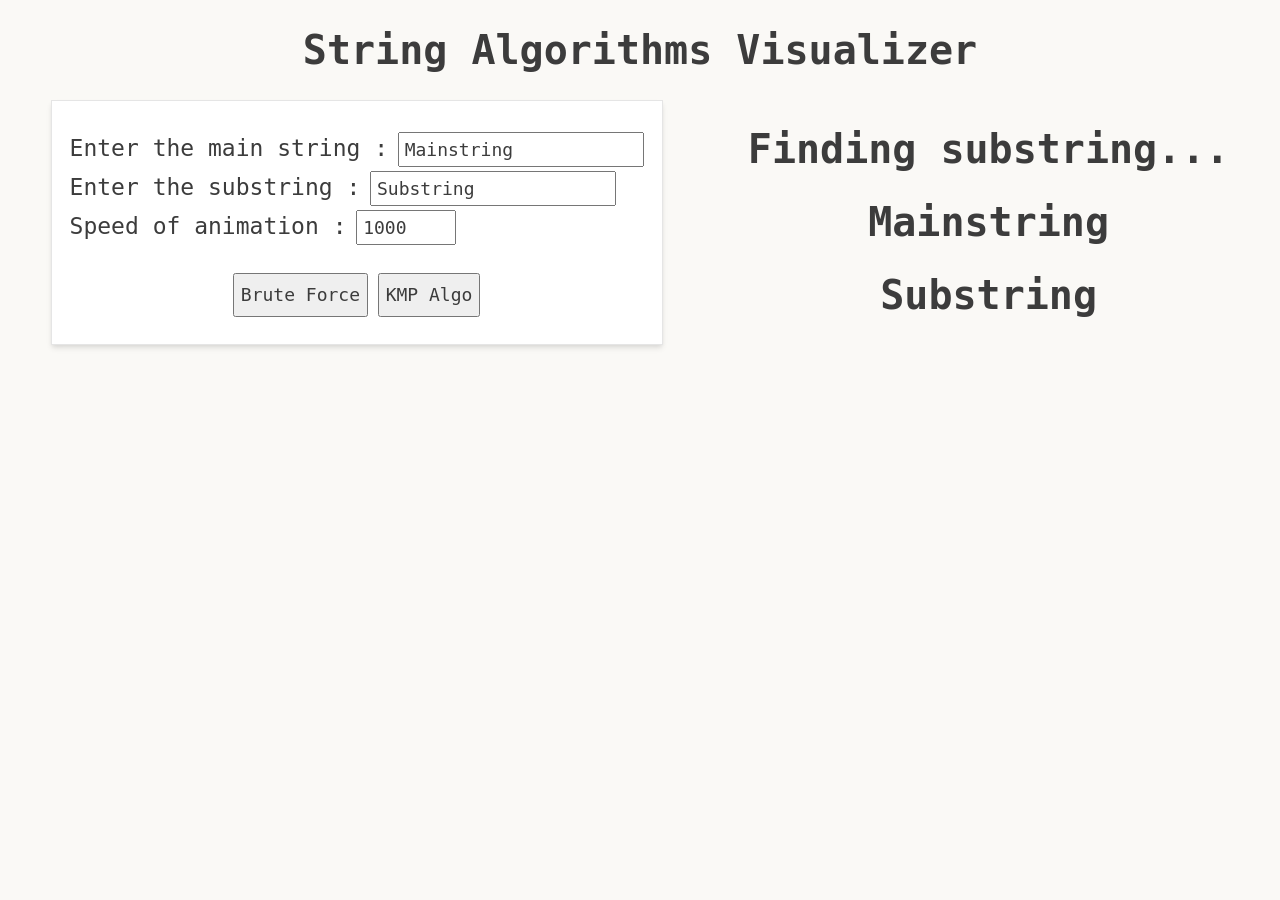
==== stringalgo.html @ f86b5af9 "Designed the basic structure for pattern matching algorithm" ====
<!doctype html>
<html lang="en">
  <head>
    <meta charset="UTF-8" />
    <meta name="viewport" content="width=device-width, initial-scale=1.0" />
    <title>Document</title>
    <link rel="stylesheet" href="style.css" />
  </head>
  <body>
    <h1>String Algorithms Visualizer</h1>
    <div class="visualizer">
      <div class="display">
        <div class="inputdet">
          <div class="inputs">
            <span> Enter the main string :</span>
            <input type="text" id="mainstring" value="Mainstring" />
          </div>
          <div class="inputs">
            <span> Enter the substring :</span>
            <input type="text" id="substring" value="Substring" />
          </div>
          <div class="inputs">
            <span> Speed of animation :</span>
            <input type="number" id="speed" value="1000" min="100" max="2000" />
          </div>

          <!-- <div class="genbtn">
            <button id="newarr">Generate new string</button>
          </div> -->
        </div>
        <div class="btn">
          <button id="brute">Brute Force</button>
          <button id="kmp">KMP Algo</button>
        </div>
      </div>

      <div class="container">
        <div class="string">
          <div ><h1 id="out">Finding substring...</h1></div>
          <div><h1 id="displaymain">Mainstring</h1><div class="underline"></div></div>
          <div><h1 id="displaysub">Substring</h1><div class="underline"></div></div>
          <div id="dislps"></div>
          <!-- <div class="elements"></div>
        <div class="elements"></div>
        <div class="elements"></div>
        <div class="elements"></div>
        <div class="elements"></div> -->
        </div>
      </div>
    </div>
    <script src="script2.js"></script>
  </body>
</html>
---- style.css ----
* {
    color: #3C3C3C;
    font-family: jetbrains mono, monospace;
}

body {
    background-color: #FAF9F6;

}

.array {
    display: flex;
    height: 65vh;
    width: 90%;
    justify-content: space-around;
    align-items: flex-end;
    margin: 30px auto;
    border-bottom: 3px solid black;
}

.search-array{
     display: flex;
    height: 65vh;
    width: 90%;
    justify-content: space-around;
    align-items: flex-end;
    margin: 30px auto;
    border-bottom: 3px solid black;
}
.elements {
    border: 1px solid black;
    width: 70px;
    display: flex;
    justify-content: center;
    align-items: center;
    color: white;
    font-weight: bold;
    font-size: 20px;
    transition: height 0.6s ease, background-color 0.6s ease;
}
.elements2 {
    border: 1px solid black;
    width: 70px;
    display: flex;
    justify-content: center;
    align-items: center;
    color: white;
    font-weight: bold;
    font-size: 20px;
    transition: height 0.6s ease, background-color 0.6s ease;
}

button {
    /* margin:0px auto; */
    /* width:30%; */
    height: 44px;
    font-size: 18px;
    margin-top: 6px;
    font-family: jetbrains mono, monospace;
}

.btn {
    text-align: center;
}

.compare {
    background-color: lightgrey !important;
    color: black !important;
}

h1 {
    text-align: center;
    font-size: 40px;
    /* color: #3C3C3C; */
}

#pass {
    /* text-align: center; */
    text-align: center;
    font-size: 26px;
    padding-right: 5%;
    color: #3C3C3C;
}
#result {
    /* text-align: center; */
    text-align: center;
    font-size: 26px;
    padding-right: 5%;
    color: #3C3C3C;
}
#comparison {
    /* text-align: center; */
    text-align: center;
    font-size: 26px;
    padding-right: 5%;
    color: #3C3C3C;
}
#comparison2 {
    /* text-align: center; */
    text-align: center;
    font-size: 26px;
    padding-right: 5%;
    color: #3C3C3C;
}

/* label{
    font-size: 25px;
} */
span {
    font-size: 23px;
}

input {
    padding: 5px;
    font-size: 18px;
}

.visualizer {
    display: flex;
    justify-content: space-around;

}

.array-container {
    padding: 2px;
    /* border: 1px solid grey; */
    border: 1px solid rgba(0, 0, 0, 0.1);
    flex-basis: 60%;
    background-color: #F2F0DF;
    box-shadow: 0 4px 6px -1px rgba(0, 0, 0, 0.1), 0 2px 4px -1px rgba(0, 0, 0, 0.06);
}



.display {
    display: flex;
    flex-direction: column;
    align-items: center;
    justify-content: space-around;
    /* border: 1px solid black; */
    border: 1px solid rgba(0, 0, 0, 0.1);
    box-shadow: 0 4px 6px -1px rgba(0, 0, 0, 0.1), 0 2px 4px -1px rgba(0, 0, 0, 0.06);
    padding: 18px;
    background-color: #FFFFFF;
}

.genbtn {
    display: flex;
    justify-content: center;
}

.inputs {
    margin: 4px 0px;
}

input[type="number"] {
    /* Use a fixed width like px or relative units like em/rem */
    width: 100px;

    /* Recommended: include padding and border in the width calculation */
    box-sizing: border-box;
}


.elcontainer{
    margin:7px 0px;
}
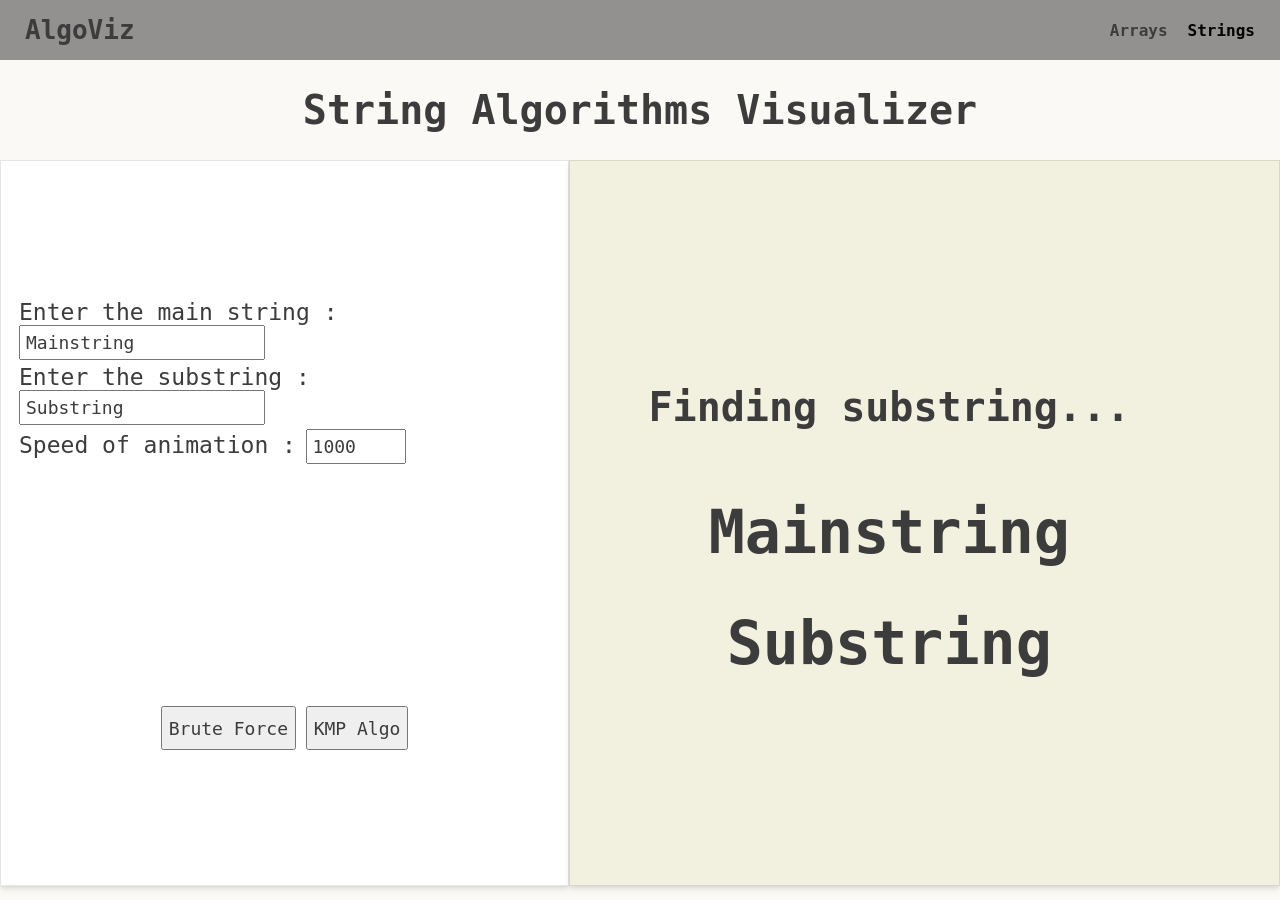
==== commit c3df53a8: "Created navbar" ====
--- a/stringalgo.html
+++ b/stringalgo.html
@@ -7,6 +7,13 @@
     <link rel="stylesheet" href="style.css" />
   </head>
   <body>
+    <nav>
+    <a href="" id="logo">AlgoViz</a>
+    <div class="nav-links">
+      <a href="index.html">Arrays</a>
+      <a href="stringalgo.html" class="current">Strings</a>
+    </div>
+   </nav>
     <h1>String Algorithms Visualizer</h1>
     <div class="visualizer">
       <div class="display">
--- a/style.css
+++ b/style.css
@@ -1,13 +1,20 @@
 * {
     color: #3C3C3C;
     font-family: jetbrains mono, monospace;
+    /* margin:0px; */
+    /* padding:0px; */ 
+     box-sizing: border-box;
 }
 
 body {
     background-color: #FAF9F6;
-
-}
-
+     margin:0;
+}
+
+#link{
+    font-size: 24px;
+    color:red;
+}
 .array {
     display: flex;
     height: 65vh;
@@ -18,8 +25,8 @@
     border-bottom: 3px solid black;
 }
 
-.search-array{
-     display: flex;
+.search-array {
+    display: flex;
     height: 65vh;
     width: 90%;
     justify-content: space-around;
@@ -27,6 +34,7 @@
     margin: 30px auto;
     border-bottom: 3px solid black;
 }
+
 .elements {
     border: 1px solid black;
     width: 70px;
@@ -38,6 +46,7 @@
     font-size: 20px;
     transition: height 0.6s ease, background-color 0.6s ease;
 }
+
 .elements2 {
     border: 1px solid black;
     width: 70px;
@@ -81,6 +90,7 @@
     padding-right: 5%;
     color: #3C3C3C;
 }
+
 #result {
     /* text-align: center; */
     text-align: center;
@@ -88,6 +98,7 @@
     padding-right: 5%;
     color: #3C3C3C;
 }
+
 #comparison {
     /* text-align: center; */
     text-align: center;
@@ -95,6 +106,7 @@
     padding-right: 5%;
     color: #3C3C3C;
 }
+
 #comparison2 {
     /* text-align: center; */
     text-align: center;
@@ -121,7 +133,7 @@
 
 }
 
-.array-container {
+.container {
     padding: 2px;
     /* border: 1px solid grey; */
     border: 1px solid rgba(0, 0, 0, 0.1);
@@ -162,6 +174,83 @@
 }
 
 
-.elcontainer{
-    margin:7px 0px;
+.elcontainer {
+    margin: 7px 0px;
+}
+
+.string {
+    display: flex;
+    flex-direction: column;
+    height: 80vh;
+    width: 90%;
+    display: flex;
+    justify-content: center;
+    align-items: center;
+}
+
+.red-letter {
+    color: red;
+}
+
+.underline {
+    padding:0px;
+    margin-top:0px;
+    font-size: 60px;
+    color:red;
+}
+
+#displaymain{
+padding:0px;
+margin-bottom:0px;
+font-size: 60px;
+
+}
+
+#displaysub{
+padding:0px;
+margin-bottom:0px;
+font-size: 60px;
+}
+
+#dislps{
+display: flex;
+margin-top:10px;
+}
+
+.lpsel{
+    border:1px solid black;
+    font-size:60px;
+}
+
+
+/* Navbar */
+nav{
+    display:flex;
+    justify-content: space-between;
+    background-color: rgb(147, 144, 144);
+    padding:15px 25px;
+    align-items: center;
+    
+}
+
+#logo{
+    font-size:26px;
+
+}
+
+a{
+    text-decoration:none;
+    font-weight: bold;;
+}
+
+.nav-links{
+    display: flex;
+    gap:20px;
+}
+.nav-links a:hover{
+    color:black;
+}
+
+.current{
+    color:black;
 }
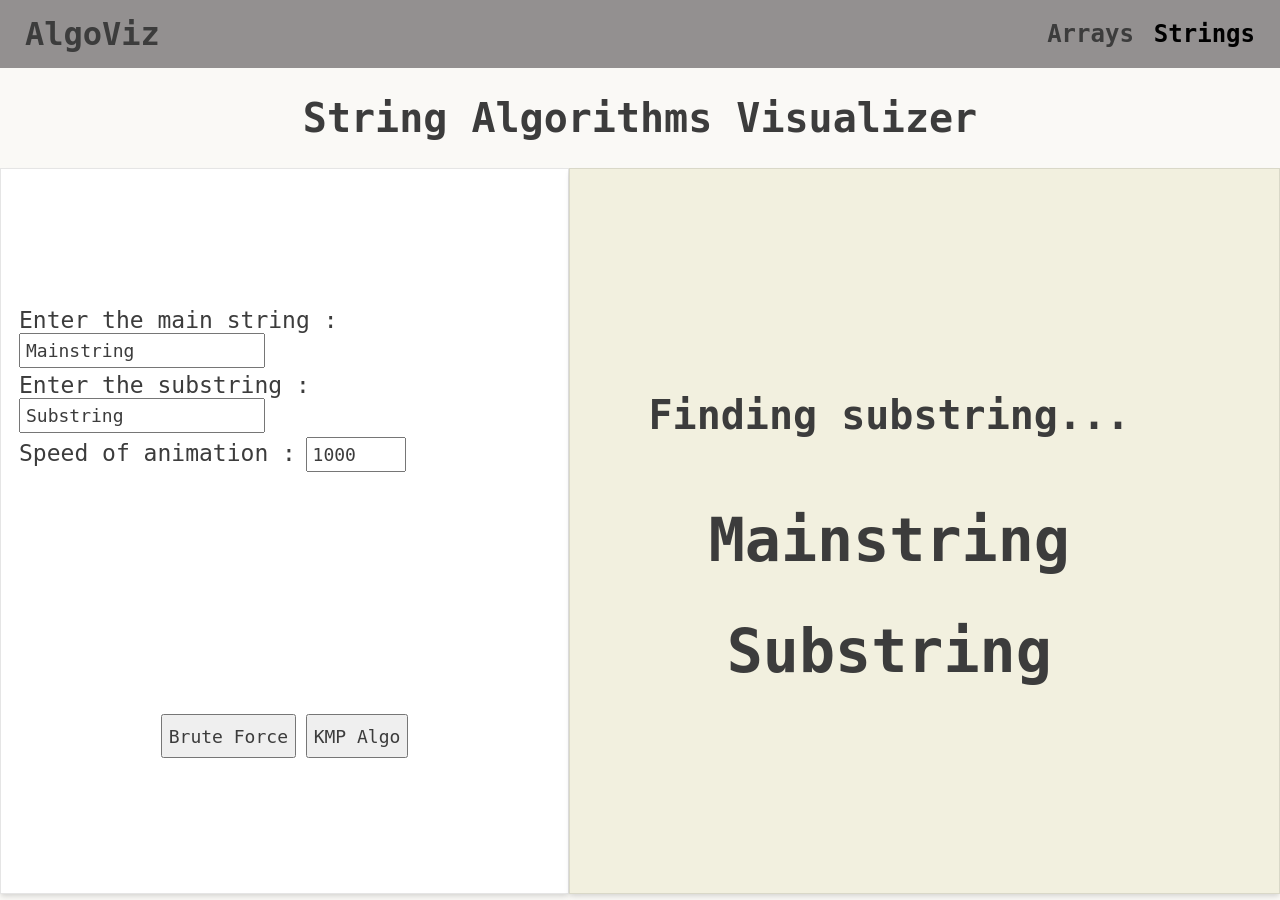
==== commit e92e9714: "Added button disable feature and updated result display" ====
--- a/stringalgo.html
+++ b/stringalgo.html
@@ -36,8 +36,8 @@
           </div> -->
         </div>
         <div class="btn">
-          <button id="brute">Brute Force</button>
-          <button id="kmp">KMP Algo</button>
+          <button id="brute" class="btnmode">Brute Force</button>
+          <button id="kmp" class="btnmode">KMP Algo</button>
         </div>
       </div>
 
--- a/style.css
+++ b/style.css
@@ -234,18 +234,21 @@
 }
 
 #logo{
-    font-size:26px;
+    font-size:32px;
 
 }
 
 a{
     text-decoration:none;
-    font-weight: bold;;
+    font-weight: bold;
 }
 
 .nav-links{
     display: flex;
     gap:20px;
+}
+.nav-links a{
+    font-size: 24px;
 }
 .nav-links a:hover{
     color:black;
